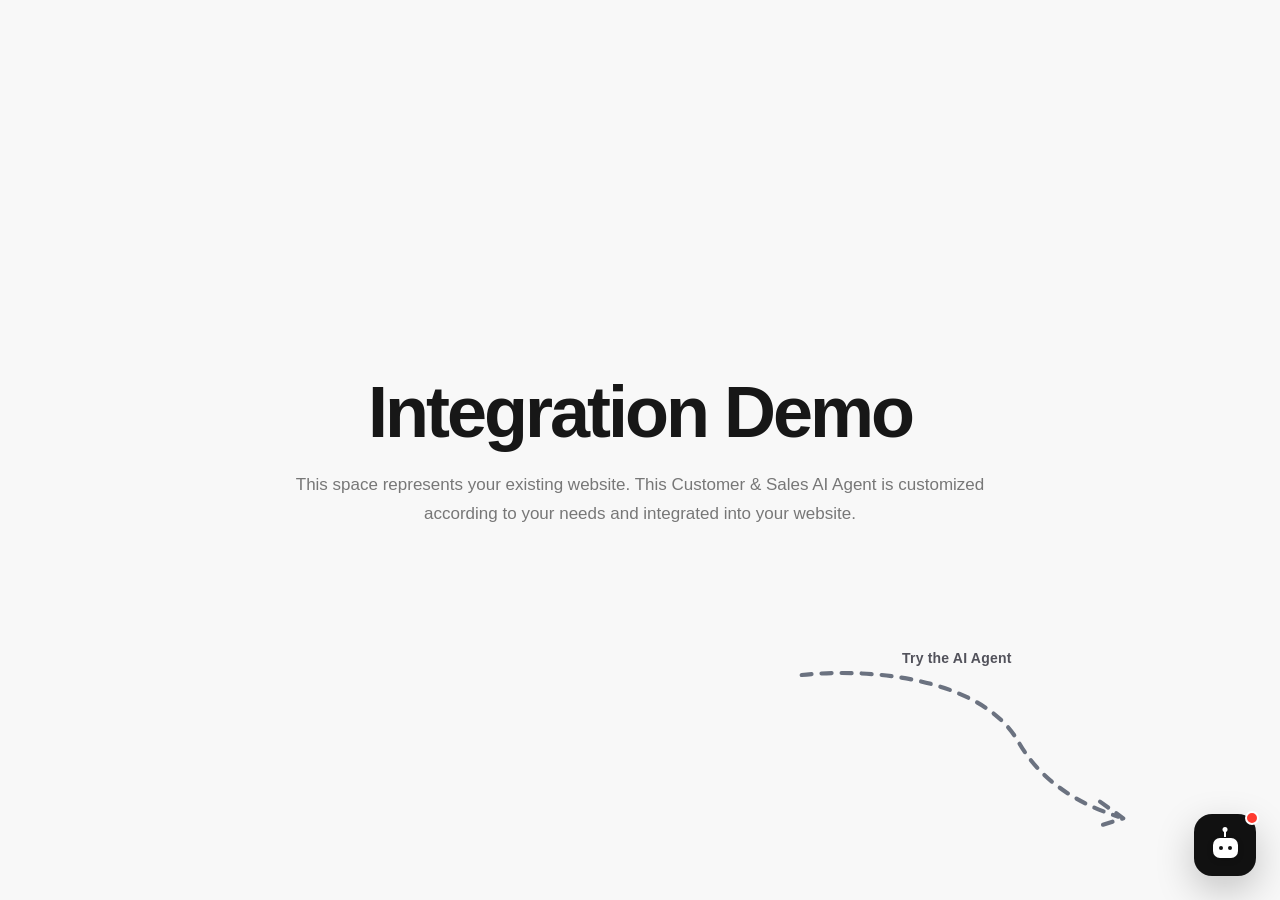
==== AIAgent/index.html @ bfc2c6ef "Ai agents added" ====
<!DOCTYPE html>
<html lang="en">
<head>
    <meta charset="UTF-8">
    <meta
        name="viewport"
        content="width=device-width, initial-scale=1.0"
    >

    <title>Customer & Sales AI Agent DEMO</title>

    <link rel="stylesheet" href="style.css">
</head>

<body>

    <!-- Demo website content -->
    <main class="demo-page">

        <h1>Integration Demo</h1>

        <p>
            This space represents your existing website. 
            This Customer & Sales AI Agent is customized according to 
            your needs and integrated into your website.
        </p>

        <!-- Fancy arrow pointing toward AI Agent -->
        <div class="demo-arrow">

            <span class="demo-arrow-label">
                Try the AI Agent
            </span>

            <svg
                viewBox="0 0 220 120"
                xmlns="http://www.w3.org/2000/svg"
                aria-hidden="true"
            >
                <path
                    d="M 15 15
                    C 65 10, 125 20, 145 55
                    C 158 78, 180 92, 205 100"
                />

                <path
                    class="arrow-head"
                    d="M 194 91 L 208 101 L 192 106"
                />
            </svg>

        </div>

    </main>


    <!-- =========================
         AI AGENT
    ========================== -->

    <!-- Floating button -->
    <button
    id="agentLauncher"
    class="agent-launcher"
    aria-label="Open AI Assistant"
>

        <span class="launcher-robot">

            <span class="launcher-antenna"></span>

            <span class="launcher-face">
                <span></span>
                <span></span>
            </span>

        </span>

        <span
            id="launcherBadge"
            class="launcher-badge"
        ></span>

    </button>


    <!-- Chat window -->
    <section
        id="chatWidget"
        class="chat-widget hidden"
    >

        <!-- Header -->
        <header class="chat-header">

            <div class="agent-brand">

                <div class="agent-logo">
                    <span id="agentLogo" class="ai-robot">
                        <span class="robot-antenna"></span>
                        <span class="robot-face">
                            <span class="robot-eye"></span>
                            <span class="robot-eye"></span>
                        </span>
                    </span>
                </div>

                <div>
                    <h3 id="agentName">
                        AI Assistant
                    </h3>

                    <span class="agent-status">
                        ● Online
                    </span>
                </div>

            </div>

            <button
                id="closeChat"
                class="close-button"
                aria-label="Close chat"
            >
                ×
            </button>

        </header>


        <!-- Messages -->
        <div
            id="chatMessages"
            class="chat-messages"
        >
        </div>

        <!-- Input -->
        <form
            id="chatForm"
            class="chat-input-container"
        >

            <input
                type="text"
                id="userInput"
                placeholder="Ask me anything..."
                autocomplete="off"
            >

            <button
                type="submit"
                aria-label="Send message"
            >
                ➤
            </button>

        </form>


        <!-- Powered by / watermark -->
        <div
            id="poweredBy"
            class="ai-powered"
        >
        </div>

    </section>


    <script src="js/config.js"></script>
    <script src="js/knowledge.js"></script>
    <script src="js/agent.js"></script>
    <script src="js/app.js"></script>

</body>
</html>
---- AIAgent/style.css ----
/* =========================================================
   AI CUSTOMER & SALES AGENT
   Premium White-Label Widget
   ========================================================= */


/* =========================================================
   GLOBAL
   ========================================================= */

:root {

    --brand-primary: #111111;
    --brand-secondary: #f5f5f5;

    --text-primary: #171717;
    --text-secondary: #666666;
    --text-muted: #999999;

    --border: #e9e9e9;
    --border-dark: #dedede;

    --surface: #ffffff;
    --surface-soft: #fafafa;

    --user-message: #111111;

    --shadow-widget:
        0 24px 80px rgba(0, 0, 0, 0.16),
        0 8px 30px rgba(0, 0, 0, 0.08);

    --shadow-card:
        0 4px 18px rgba(0, 0, 0, 0.05);

    --radius-widget: 22px;

    --font:
        Inter,
        -apple-system,
        BlinkMacSystemFont,
        "Segoe UI",
        Roboto,
        Helvetica,
        Arial,
        sans-serif;
}


/* =========================================================
   PAGE DEMO
   ========================================================= */

* {
    box-sizing: border-box;
}

html,
body {
    margin: 0;
    padding: 0;

    font-family: var(--font);

    color: var(--text-primary);

    background: #f8f8f8;
}

body {
    min-height: 100vh;
}


/* =========================================================
   DEMO WEBSITE
   ========================================================= */

.demo-page {

    min-height: 100vh;

    display: flex;
    flex-direction: column;

    align-items: center;
    justify-content: center;

    text-align: center;

    padding: 40px;
}

.demo-page h1 {

    font-size: clamp(42px, 6vw, 72px);

    letter-spacing: -3px;

    margin: 0 0 18px;

    font-weight: 750;
}

.demo-page p {

    max-width: 720px;

    margin: 0;

    color: #777;

    font-size: 17px;

    line-height: 1.7;
}


/* =========================================================
   DEMO ARROW → AI AGENT
   ========================================================= */

.demo-arrow {
    position: fixed;
    right: 90px;
    bottom: 50px;
    width: 460px;
    height: 200px;
    pointer-events: none;
    z-index: 999;
}

.demo-arrow svg {
    width: 100%;
    height: 100%;
    overflow: visible;
}

.demo-arrow path {
    fill: none;
    stroke: #6b7280;
    stroke-width: 2.5;
    stroke-linecap: round;
    stroke-linejoin: round;
    stroke-dasharray: 6 6;
    marker-end: url(#arrowhead);
    animation: dashMove 1.2s linear infinite;
}

@keyframes dashMove {
    to { stroke-dashoffset: -24; }
}

.demo-arrow marker path {
    fill: #6b7280;
    stroke: none;
}

.demo-arrow span {
    position: absolute;
    top: -5px;
    left: 160px;
    font-size: 14px;
    font-weight: 600;
    color: #52525b;
    letter-spacing: 0.2px;
    white-space: nowrap;
    padding: 5px 12px;
    border-radius: 999px;
}


/* =========================================================
   ROBOT ICON — LAUNCHER
   ========================================================= */

.launcher-robot {
    position: relative;

    width: 30px;
    height: 30px;

    display: flex;
    align-items: center;
    justify-content: center;
}


/* Antenna */

.launcher-antenna {
    position: absolute;

    top: 1px;
    left: 50%;

    width: 2px;
    height: 6px;

    background: #ffffff;

    transform: translateX(-50%);
}


/* Antenna dot */

.launcher-antenna::before {
    content: "";

    position: absolute;

    width: 5px;
    height: 5px;

    border-radius: 50%;

    background: #ffffff;

    top: -4px;
    left: 50%;

    transform: translateX(-50%);
}


/* Robot face */

.launcher-face {
    position: relative;

    width: 25px;
    height: 20px;

    margin-top: 5px;

    border-radius: 7px;

    background: #ffffff;

    display: flex;

    align-items: center;
    justify-content: center;

    gap: 5px;

    box-shadow:
        0 2px 6px rgba(0, 0, 0, 0.15);
}


/* Robot eyes */

.launcher-face span {

    width: 4px;
    height: 4px;

    border-radius: 50%;

    background: #111111;
}

/* =========================================================
   AI ROBOT AVATAR
   ========================================================= */

.ai-robot {
    position: relative;

    width: 28px;
    height: 28px;

    display: flex;
    align-items: center;
    justify-content: center;
}


/* =========================================================
   ANTENNA
   ========================================================= */

.robot-antenna {
    position: absolute;

    top: 1px;
    left: 50%;

    width: 2px;
    height: 5px;

    background: #ffffff;

    transform: translateX(-50%);
}


/* Antenna dot */

.robot-antenna::before {
    content: "";

    position: absolute;

    width: 5px;
    height: 5px;

    border-radius: 50%;

    background: #ffffff;

    top: -4px;
    left: 50%;

    transform: translateX(-50%);
}


/* =========================================================
   ROBOT FACE
   ========================================================= */

.robot-face {
    position: absolute;

    top: 7px;
    left: 50%;

    width: 24px;
    height: 19px;

    transform: translateX(-50%);

    border-radius: 7px;

    background: #ffffff;

    display: flex;
    align-items: center;
    justify-content: center;

    gap: 5px;

    box-shadow:
        0 2px 5px rgba(0, 0, 0, 0.12);
}


/* =========================================================
   ROBOT EYES
   ========================================================= */

.robot-eye {
    width: 4px;
    height: 4px;

    border-radius: 50%;

    background: #111111;
}




/* =========================================================
   FLOATING LAUNCHER
   ========================================================= */

.agent-launcher {

    position: fixed;

    right: 24px;
    bottom: 24px;

    width: 62px;
    height: 62px;

    border: none;

    border-radius: 18px;

    background: var(--brand-primary);

    color: white;

    cursor: pointer;

    display: flex;

    align-items: center;
    justify-content: center;

    font-size: 23px;

    z-index: 9999;

    box-shadow:
        0 14px 38px rgba(0, 0, 0, 0.22);

    transition:
        transform 0.25s cubic-bezier(.2,.8,.2,1),
        box-shadow 0.25s ease;
}

.agent-launcher:hover {

    transform: translateY(-4px);

    box-shadow:
        0 18px 45px rgba(0, 0, 0, 0.26);
}

.agent-launcher:active {

    transform: scale(0.95);
}


/* =========================================================
   CHAT WIDGET
   ========================================================= */

.chat-widget {

    position: fixed;

    right: 0;
    bottom: 0;

    width: 410px;
    height: 650px;

    background: var(--surface);

    border-radius:
        var(--radius-widget)
        var(--radius-widget)
        0
        0;

    overflow: hidden;

    display: flex;

    flex-direction: column;

    border: 1px solid rgba(0, 0, 0, 0.08);

    box-shadow: var(--shadow-widget);

    z-index: 9998;

    animation:
        chatOpen
        0.28s
        cubic-bezier(.2,.8,.2,1);
}


/* =========================================================
   OPEN ANIMATION
   ========================================================= */

@keyframes chatOpen {

    from {

        opacity: 0;

        transform:
            translateY(24px)
            scale(0.98);

    }

    to {

        opacity: 1;

        transform:
            translateY(0)
            scale(1);

    }
}


/* =========================================================
   HEADER
   ========================================================= */

.chat-header {

    min-height: 84px;

    padding:
        17px
        18px;

    background: var(--brand-primary);

    color: white;

    display: flex;

    align-items: center;

    justify-content: space-between;

    flex-shrink: 0;
}


/* ---------------------------------------------------------
   BRAND
   --------------------------------------------------------- */

.agent-brand {

    display: flex;

    align-items: center;

    gap: 12px;
}


/* ---------------------------------------------------------
   ASSISTANT AVATAR
   --------------------------------------------------------- */

.agent-logo {

    width: 46px;
    height: 46px;

    flex-shrink: 0;

    border-radius: 14px;

    background:
        linear-gradient(
            145deg,
            rgba(255,255,255,0.18),
            rgba(255,255,255,0.07)
        );

    border:
        1px solid
        rgba(255,255,255,0.15);

    display: flex;

    align-items: center;
    justify-content: center;

    backdrop-filter: blur(10px);

    box-shadow:
        inset 0 1px 0 rgba(255,255,255,0.12),
        0 5px 16px rgba(0,0,0,0.15);
}

.agent-logo span {

    font-size: 20px;

    line-height: 1;

    color: white;
}


/* ---------------------------------------------------------
   ASSISTANT NAME
   --------------------------------------------------------- */

.agent-brand h3 {

    margin: 0 0 4px;

    font-size: 15px;

    line-height: 1.2;

    font-weight: 650;

    letter-spacing: -0.2px;
}


/* ---------------------------------------------------------
   ONLINE STATUS
   --------------------------------------------------------- */

.agent-status {

    display: flex;

    align-items: center;

    gap: 5px;

    font-size: 11px;

    color:
        rgba(255,255,255,0.68);
}

.agent-status::first-letter {

    color: #ffffff;
}


/* =========================================================
   CLOSE BUTTON
   ========================================================= */

.close-button {

    width: 36px;
    height: 36px;

    flex-shrink: 0;

    border: none;

    border-radius: 11px;

    background:
        rgba(255,255,255,0.08);

    color: white;

    font-size: 22px;

    line-height: 1;

    cursor: pointer;

    display: flex;

    align-items: center;
    justify-content: center;

    transition:
        background 0.2s ease,
        transform 0.2s ease;
}

.close-button:hover {

    background:
        rgba(255,255,255,0.16);

    transform: scale(1.04);
}


/* =========================================================
   CHAT MESSAGES
   ========================================================= */

.chat-messages {

    flex: 1;

    min-height: 0;

    overflow-y: auto;

    padding:
        22px
        18px;

    background:
        linear-gradient(
            180deg,
            #fbfbfb 0%,
            #ffffff 100%
        );

    display: flex;

    flex-direction: column;

    gap: 14px;

    scrollbar-width: thin;

    scrollbar-color:
        #d4d4d4
        transparent;
}


/* ---------------------------------------------------------
   WEBKIT SCROLLBAR
   --------------------------------------------------------- */

.chat-messages::-webkit-scrollbar {

    width: 5px;
}

.chat-messages::-webkit-scrollbar-track {

    background: transparent;
}

.chat-messages::-webkit-scrollbar-thumb {

    background: #d4d4d4;

    border-radius: 999px;
}


/* =========================================================
   MESSAGE
   ========================================================= */

.message {

    max-width: 84%;

    padding:
        12px
        14px;

    border-radius: 16px;

    font-size: 13.5px;

    line-height: 1.55;

    word-break: break-word;

    animation:
        messageIn
        0.22s
        ease;
}


/* ---------------------------------------------------------
   MESSAGE ANIMATION
   --------------------------------------------------------- */

@keyframes messageIn {

    from {

        opacity: 0;

        transform:
            translateY(6px);

    }

    to {

        opacity: 1;

        transform:
            translateY(0);

    }
}


/* =========================================================
   AGENT MESSAGE
   ========================================================= */

.message.agent {

    align-self: flex-start;

    color: #2d2d2d;

    background: #ffffff;

    border:
        1px solid
        #eeeeee;

    border-bottom-left-radius: 6px;

    box-shadow:
        0 2px 10px rgba(0,0,0,0.025);
}


/* =========================================================
   USER MESSAGE
   ========================================================= */

.message.user {

    align-self: flex-end;

    color: #ffffff;

    background: var(--user-message);

    border:
        1px solid
        var(--user-message);

    border-bottom-right-radius: 6px;

    box-shadow:
        0 4px 12px rgba(0,0,0,0.10);
}


/* =========================================================
   QUICK ACTIONS
   ========================================================= */

.quick-actions {

    flex-shrink: 0;

    padding:
        11px
        14px;

    display: flex;

    align-items: center;

    gap: 8px;

    overflow-x: auto;

    background: #ffffff;

    border-top:
        1px solid
        #eeeeee;

    scrollbar-width: none;
}


/* REMOVE HORIZONTAL SCROLLBAR */

.quick-actions::-webkit-scrollbar {

    display: none;

    width: 0;
    height: 0;
}


/* =========================================================
   QUICK ACTION BUTTON
   ========================================================= */

.quick-action {

    flex:
        0 0 auto;

    white-space: nowrap;

    padding:
        9px
        14px;

    border:
        1px solid
        #e4e4e4;

    border-radius: 999px;

    background: #ffffff;

    color: #3c3c3c;

    font-family: inherit;

    font-size: 11.5px;

    font-weight: 500;

    cursor: pointer;

    transition:
        background 0.2s ease,
        border-color 0.2s ease,
        transform 0.2s ease,
        box-shadow 0.2s ease;
}

.quick-action:hover {

    background: #f7f7f7;

    border-color: #d2d2d2;

    transform: translateY(-1px);

    box-shadow:
        0 3px 8px rgba(0,0,0,0.04);
}

.quick-action:active {

    transform: scale(0.97);
}


/* =========================================================
   INPUT AREA
   ========================================================= */

.chat-input-container {

    flex-shrink: 0;

    padding:
        12px
        14px
        15px;

    background: #ffffff;

    border-top:
        1px solid
        #eeeeee;

    display: flex;

    align-items: center;

    gap: 9px;
}


/* =========================================================
   INPUT
   ========================================================= */

.chat-input-container input {

    flex: 1;

    min-width: 0;

    height: 48px;

    padding:
        0
        16px;

    border:
        1px solid
        #dfdfdf;

    border-radius: 15px;

    outline: none;

    background: #fafafa;

    color: #222222;

    font-family: inherit;

    font-size: 13px;

    transition:
        border-color 0.2s ease,
        background 0.2s ease,
        box-shadow 0.2s ease;
}

.chat-input-container input::placeholder {

    color: #9b9b9b;
}

.chat-input-container input:hover {

    border-color: #d1d1d1;
}

.chat-input-container input:focus {

    background: #ffffff;

    border-color: #bcbcbc;

    box-shadow:
        0 0 0 3px
        rgba(0,0,0,0.035);
}


/* =========================================================
   SEND BUTTON
   ========================================================= */

.chat-input-container button {

    width: 46px;
    height: 46px;

    flex-shrink: 0;

    border: none;

    border-radius: 14px;

    background: var(--brand-primary);

    color: white;

    font-family: inherit;

    font-size: 17px;

    cursor: pointer;

    display: flex;

    align-items: center;
    justify-content: center;

    transition:
        transform 0.2s ease,
        opacity 0.2s ease,
        box-shadow 0.2s ease;
}

.chat-input-container button:hover {

    transform: translateY(-2px);

    opacity: 0.92;

    box-shadow:
        0 6px 16px rgba(0,0,0,0.15);
}

.chat-input-container button:active {

    transform: scale(0.94);
}


/* =========================================================
   TYPING INDICATOR
   ========================================================= */

.typing {

    display: flex;

    align-items: center;

    gap: 4px;

    padding:
        13px
        15px;

    width: fit-content;
}

.typing span {

    width: 5px;
    height: 5px;

    border-radius: 50%;

    background: #999999;

    animation:
        typingBounce
        1.2s
        infinite ease-in-out;
}

.typing span:nth-child(2) {

    animation-delay: 0.15s;
}

.typing span:nth-child(3) {

    animation-delay: 0.3s;
}

@keyframes typingBounce {

    0%,
    60%,
    100% {

        transform: translateY(0);

        opacity: 0.45;
    }

    30% {

        transform: translateY(-3px);

        opacity: 1;
    }
}


/* =========================================================
   PRODUCT CARD
   ========================================================= */

.product-card {

    margin-top: 12px;

    padding: 15px;

    background: #ffffff;

    border:
        1px solid
        #e8e8e8;

    border-radius: 16px;

    box-shadow: var(--shadow-card);

    transition:
        transform 0.2s ease,
        box-shadow 0.2s ease;
}

.product-card:hover {

    transform: translateY(-1px);

    box-shadow:
        0 8px 24px rgba(0,0,0,0.07);
}


/* =========================================================
   PRODUCT NAME
   ========================================================= */

.product-card h4 {

    margin:
        0
        0
        7px;

    color: #171717;

    font-size: 14px;

    font-weight: 650;

    letter-spacing: -0.15px;
}


/* =========================================================
   PRODUCT DESCRIPTION
   ========================================================= */

.product-card p {

    margin:
        0
        12px;

    color: #666666;

    font-size: 12px;

    line-height: 1.55;
}


/* =========================================================
   PRODUCT PRICE
   ========================================================= */

.product-price {

    margin-bottom: 12px;

    color: #111111;

    font-size: 16px;

    font-weight: 700;
}


/* =========================================================
   PRODUCT CTA
   ========================================================= */

.product-cta {

    width: 100%;

    height: 38px;

    padding:
        0
        14px;

    border: none;

    border-radius: 11px;

    background: var(--brand-primary);

    color: #ffffff;

    font-family: inherit;

    font-size: 11.5px;

    font-weight: 600;

    cursor: pointer;

    display: flex;

    align-items: center;

    justify-content: center;

    gap: 6px;

    transition:
        transform 0.2s ease,
        opacity 0.2s ease,
        box-shadow 0.2s ease;
}

.product-cta:hover {

    opacity: 0.92;

    transform: translateY(-1px);

    box-shadow:
        0 5px 14px rgba(0,0,0,0.14);
}

.product-cta:active {

    transform: scale(0.98);
}


/* =========================================================
   AI POWERED LABEL
   ========================================================= */

.ai-powered {

    flex-shrink: 0;

    display: flex;

    align-items: center;

    justify-content: center;

    gap: 7px;

    padding:
        8px
        0
        11px;

    color: #999999;

    font-size: 12px;

    font-weight: 500;

    letter-spacing: 0.1px;

    background: #ffffff;
}

.ai-powered img {

    width: 17px;
    height: 17px;

    object-fit: contain;

    border-radius: 3px;

    opacity: 0.9;
}

.ai-powered span {

    line-height: 1;
}


/* =========================================================
   WELCOME / SALES INTRO
   ========================================================= */

.welcome-message {

    width: 100%;

    display: flex;

    flex-direction: column;

    align-items: center;

    text-align: center;

    padding:
        14px
        8px
        6px;

    animation:
        messageIn
        0.35s
        ease;
}


/* ---------------------------------------------------------
   WELCOME ICON
   --------------------------------------------------------- */

.welcome-icon {

    position: relative;

    overflow: hidden;

    width: 48px;
    height: 48px;

    margin-bottom: 12px;

    border-radius: 15px;

    background: var(--brand-primary);

    color: #ffffff;

    display: flex;

    align-items: center;
    justify-content: center;

    font-size: 19px;

    box-shadow:
        0 8px 20px rgba(0,0,0,0.12);
}

.robot-icon-scale {

    position: relative;

    width: 28px;
    height: 28px;

    transform: scale(1.714);

}


/* ---------------------------------------------------------
   WELCOME TITLE
   --------------------------------------------------------- */

.welcome-message h2 {

    margin:
        0
        0
        6px;

    color: #171717;

    font-size: 18px;

    font-weight: 700;

    letter-spacing: -0.4px;
}


/* ---------------------------------------------------------
   WELCOME DESCRIPTION
   --------------------------------------------------------- */

.welcome-message p {

    max-width: 280px;

    margin:
        0
        0
        17px;

    color: #777777;

    font-size: 12px;

    line-height: 1.55;
}


/* =========================================================
   WELCOME ACTION CARDS
   ========================================================= */

.welcome-actions {

    width: 100%;

    display: flex;

    flex-direction: column;

    gap: 8px;
}

.welcome-action {

    width: 100%;

    padding:
        11px
        13px;

    border:
        1px solid
        #e7e7e7;

    border-radius: 12px;

    background: #ffffff;

    color: #333333;

    font-family: inherit;

    font-size: 12px;

    font-weight: 500;

    text-align: center;

    cursor: pointer;

    display: flex;

    align-items: center;

    justify-content: center;

    transition:
        background 0.2s ease,
        border-color 0.2s ease,
        transform 0.2s ease,
        box-shadow 0.2s ease;
}

.welcome-action:hover {

    background: #fafafa;

    border-color: #d7d7d7;

    transform: translateY(-1px);

    box-shadow:
        0 4px 12px rgba(0,0,0,0.04);
}


/* =========================================================
   UTILITY
   ========================================================= */

.hidden {

    display: none !important;
}


/* =========================================================
   FOCUS ACCESSIBILITY
   ========================================================= */

button:focus-visible,
input:focus-visible {

    outline:
        2px solid
        var(--brand-primary);

    outline-offset: 2px;
}


/* =========================================================
   MOBILE
   ========================================================= */

@media (max-width: 600px) {

    .chat-widget {

        width: 100vw;

        height: 100vh;

        max-height: none;

        right: 0;

        bottom: 0;

        border-radius: 0;

        border: none;
    }


    .chat-header {

        min-height: 76px;
    }


    .agent-launcher {

        right: 16px;

        bottom: 16px;

        width: 58px;

        height: 58px;
    }


    .message {

        max-width: 88%;
    }


    .demo-page {

        padding:
            25px;
    }


    .demo-page h1 {

        letter-spacing: -2px;
    }

}


/* =========================================================
   REDUCED MOTION
   ========================================================= */

@media (prefers-reduced-motion: reduce) {

    *,
    *::before,
    *::after {

        animation-duration: 0.01ms !important;

        animation-iteration-count: 1 !important;

        transition-duration: 0.01ms !important;
    }
}

/* =========================================================
   SALES PRODUCT CARD
========================================================= */

.sales-intro,
.comparison-intro {
    margin-bottom: 10px;
}


/* Product card */

.product-card {

    margin-top: 10px;

    padding: 16px;

    background: #ffffff;

    border: 1px solid #e7e7e7;

    border-radius: 16px;

    box-shadow:
        0 6px 20px rgba(0, 0, 0, 0.06);

}


/* Header */

.product-card-header {

    display: flex;

    align-items: flex-start;

    justify-content: space-between;

    gap: 12px;

}


.product-card-header h4 {

    margin: 0;

    font-size: 16px;

    font-weight: 700;

    color: #111111;

}


.product-price {

    font-size: 16px;

    font-weight: 700;

    color: #111111;

    white-space: nowrap;

}


/* Description */

.product-description {

    margin: 10px 0 14px;

    font-size: 13px;

    line-height: 1.55;

    color: #666666;

}


/* Features */

.product-features {

    display: flex;

    flex-direction: column;

    gap: 7px;

    margin-bottom: 14px;

}


.product-feature {

    display: flex;

    align-items: center;

    gap: 8px;

    font-size: 12px;

    color: #333333;

}


.product-feature span {

    display: inline-flex;

    align-items: center;
    justify-content: center;

    width: 18px;
    height: 18px;

    border-radius: 50%;

    background: #111111;

    color: #ffffff;

    font-size: 10px;

}


/* Best for */

.product-best-for {

    display: flex;

    flex-direction: column;

    gap: 4px;

    padding: 10px;

    margin-bottom: 14px;

    background: #f7f7f7;

    border-radius: 10px;

}


.product-best-for strong {

    font-size: 11px;

    text-transform: uppercase;

    letter-spacing: 0.04em;

    color: #888888;

}


.product-best-for span {

    font-size: 12px;

    line-height: 1.4;

    color: #333333;

}


/* CTA */

.product-cta {

    width: 100%;

    padding: 11px 14px;

    border: none;

    border-radius: 10px;

    background: #111111;

    color: #ffffff;

    font-size: 13px;

    font-weight: 600;

    cursor: pointer;

    transition:
        transform 0.2s ease,
        background 0.2s ease;

}


.product-cta:hover {

    transform: translateY(-1px);

    background: #292929;

}


/* =========================================================
   COMPARISON CARD
========================================================= */

.comparison-card {

    display: flex;

    flex-direction: column;

    gap: 10px;

    margin-top: 10px;

}


.comparison-product {

    padding: 15px;

    background: #ffffff;

    border: 1px solid #e7e7e7;

    border-radius: 15px;

}


.comparison-product-name {

    font-size: 15px;

    font-weight: 700;

    color: #111111;

    margin-bottom: 5px;

}


.comparison-price {

    font-size: 18px;

    font-weight: 700;

    margin-bottom: 12px;

    color: #111111;

}


.comparison-section {

    display: flex;

    flex-direction: column;

    gap: 4px;

    margin-bottom: 11px;

}


.comparison-section strong {

    font-size: 10px;

    text-transform: uppercase;

    letter-spacing: 0.05em;

    color: #888888;

}


.comparison-section span {

    font-size: 12px;

    line-height: 1.4;

    color: #444444;

}


.comparison-features {

    display: flex;

    flex-direction: column;

    gap: 5px;

}


.comparison-features span {

    font-size: 12px;

    color: #333333;

}


.comparison-cta {

    margin-top: 4px;

}

/* =========================================================
   LAUNCHER BADGE
========================================================= */

.launcher-badge {

    position: absolute;

    top: -3px;
    right: -3px;

    width: 14px;
    height: 14px;

    border-radius: 50%;

    background: #ff3b30;

    border: 2px solid #ffffff;

    animation:
        badgePulse
        1.8s
        infinite;

}

@keyframes badgePulse {

    0% {
        box-shadow: 0 0 0 0 rgba(255, 59, 48, 0.55);
    }

    70% {
        box-shadow: 0 0 0 8px rgba(255, 59, 48, 0);
    }

    100% {
        box-shadow: 0 0 0 0 rgba(255, 59, 48, 0);
    }

}


/* =========================================================
   MESSAGE TIMESTAMP
========================================================= */

.message-time {

    margin-top: 4px;

    font-size: 10px;

    color: #aaaaaa;

}

.message.user .message-time {

    text-align: right;

    color: rgba(255, 255, 255, 0.6);

}


/* =========================================================
   PRODUCT IMAGE
========================================================= */

.product-image {

    width: 100%;

    height: 120px;

    object-fit: cover;

    border-radius: 12px;

    margin-bottom: 12px;

    background: #f2f2f2;

}

.product-image-placeholder {

    display: flex;

    align-items: center;
    justify-content: center;

    font-size: 28px;

    font-weight: 700;

    color: #bbbbbb;

    background: #f2f2f2;

}


/* =========================================================
   COMPARISON IMAGE + BADGE
========================================================= */

.comparison-image {

    width: 100%;

    height: 90px;

    object-fit: cover;

    border-radius: 10px;

    margin-bottom: 10px;

    background: #f2f2f2;

}

.comparison-image-placeholder {

    display: flex;

    align-items: center;
    justify-content: center;

    font-size: 22px;

    font-weight: 700;

    color: #bbbbbb;

    background: #f2f2f2;

}

.comparison-product-recommended {

    border-color: #111111;

    box-shadow:
        0 6px 18px rgba(0,0,0,0.08);

}

.comparison-badge {

    display: inline-block;

    margin-bottom: 8px;

    padding: 4px 9px;

    border-radius: 999px;

    background: #111111;

    color: #ffffff;

    font-size: 10px;

    font-weight: 600;

    letter-spacing: 0.02em;

}
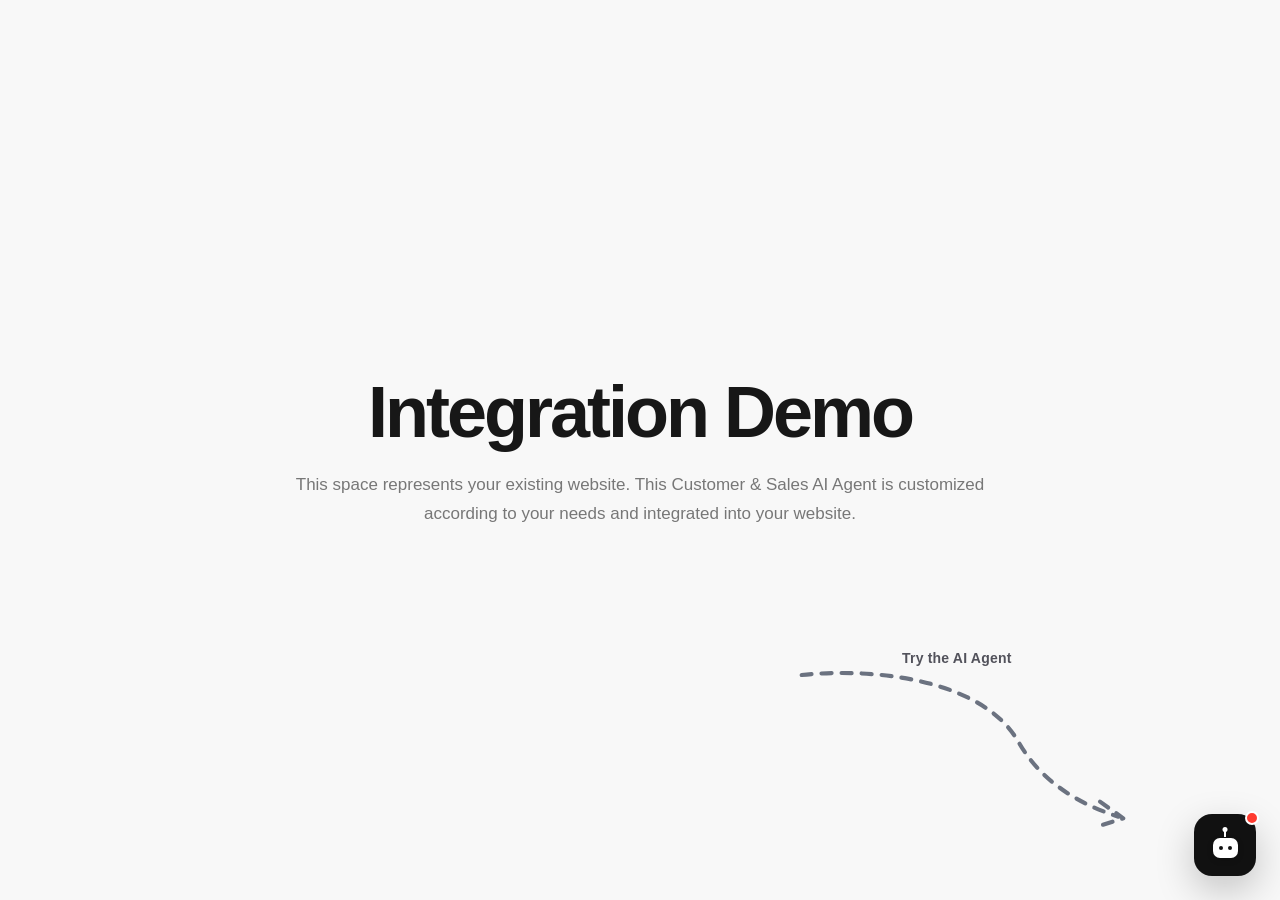
==== commit 1508a9aa: "favicon added" ====
--- a/AIAgent/index.html
+++ b/AIAgent/index.html
@@ -8,6 +8,9 @@
     >
 
     <title>Customer & Sales AI Agent DEMO</title>
+    <!-- Meyvitt Favicon -->
+    <link rel="icon" type="image/png" href="meyvitt.png">
+    <link rel="apple-touch-icon" href="meyvitt.png">
 
     <link rel="stylesheet" href="style.css">
 </head>
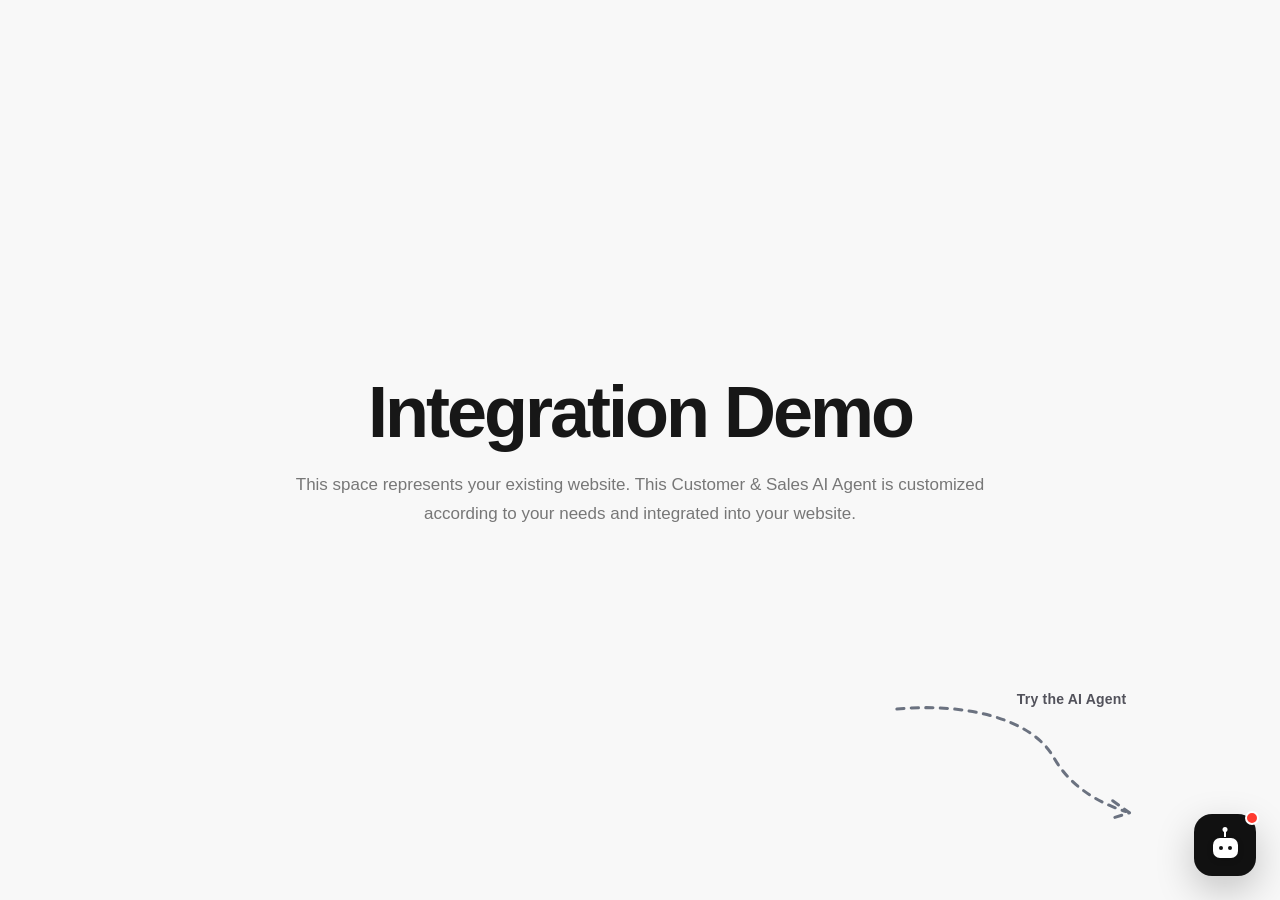
==== commit 29769e2f: "mobile friendly" ====
--- a/AIAgent/index.html
+++ b/AIAgent/index.html
@@ -4,13 +4,13 @@
     <meta charset="UTF-8">
     <meta
         name="viewport"
-        content="width=device-width, initial-scale=1.0"
+        content="width=device-width, initial-scale=1.0, interactive-widget=resizes-content"
     >
 
     <title>Customer & Sales AI Agent DEMO</title>
     <!-- Meyvitt Favicon -->
-    <link rel="icon" type="image/png" href="meyvitt.png">
-    <link rel="apple-touch-icon" href="meyvitt.png">
+    <link rel="icon" type="image/png" href="assets/meyvitt.png">
+    <link rel="apple-touch-icon" href="assets/meyvitt.png">
 
     <link rel="stylesheet" href="style.css">
 </head>
@@ -86,6 +86,13 @@
 
     </button>
 
+
+    <!-- Backdrop (mobile only) -->
+    <div
+        class="chat-backdrop"
+        id="chatBackdrop"
+        onclick="document.getElementById('closeChat').click()"
+    ></div>
 
     <!-- Chat window -->
     <section
@@ -176,5 +183,20 @@
     <script src="js/agent.js"></script>
     <script src="js/app.js"></script>
 
+    <script>
+    (function () {
+        function setAppHeight() {
+            var h = window.visualViewport ? window.visualViewport.height : window.innerHeight;
+            document.documentElement.style.setProperty('--app-vh', h + 'px');
+        }
+        setAppHeight();
+        if (window.visualViewport) {
+            window.visualViewport.addEventListener('resize', setAppHeight);
+            window.visualViewport.addEventListener('scroll', setAppHeight);
+        }
+        window.addEventListener('resize', setAppHeight);
+    })();
+    </script>
+
 </body>
 </html>
--- a/AIAgent/style.css
+++ b/AIAgent/style.css
@@ -33,6 +33,9 @@
         0 4px 18px rgba(0, 0, 0, 0.05);
 
     --radius-widget: 22px;
+
+    --widget-w: min(410px, 94vw);
+    --widget-h: clamp(420px, 88dvh, 650px);
 
     --font:
         Inter,
@@ -121,10 +124,11 @@
 
 .demo-arrow {
     position: fixed;
-    right: 90px;
-    bottom: 50px;
-    width: 460px;
-    height: 200px;
+    right: clamp(40px, 8vw, 110px);
+    bottom: clamp(40px, 7vh, 60px);
+    width: clamp(220px, 26vw, 460px);
+    aspect-ratio: 460 / 200;
+    height: auto;
     pointer-events: none;
     z-index: 999;
 }
@@ -371,8 +375,8 @@
 
     position: fixed;
 
-    right: 24px;
-    bottom: 24px;
+    right: max(24px, env(safe-area-inset-right));
+    bottom: max(24px, env(safe-area-inset-bottom));
 
     width: 62px;
     height: 62px;
@@ -429,8 +433,8 @@
     right: 0;
     bottom: 0;
 
-    width: 410px;
-    height: 650px;
+    width: var(--widget-w);
+    height: var(--widget-h);
 
     background: var(--surface);
 
@@ -956,6 +960,8 @@
 
     height: 48px;
 
+    font-size: max(13px, 16px); /* prevents iOS auto-zoom on focus */
+
     padding:
         0
         16px;
@@ -974,7 +980,7 @@
 
     font-family: inherit;
 
-    font-size: 13px;
+    font-size: 16px;
 
     transition:
         border-color 0.2s ease,
@@ -1528,65 +1534,258 @@
 
 
 /* =========================================================
+   TABLET
+   ========================================================= */
+
+@media (max-width: 900px) and (min-width: 601px) {
+
+    .chat-widget {
+        width: min(380px, 92vw);
+        height: min(600px, 82dvh);
+    }
+
+    .demo-arrow {
+        right: 60px;
+        bottom: 100px;
+        width: clamp(180px, 30vw, 300px);
+        height: clamp(90px, 14vh, 150px);
+    }
+
+    .demo-arrow span {
+        font-size: 12px;
+        padding: 4px 10px;
+    }
+
+    .agent-launcher {
+        width: 56px;
+        height: 56px;
+    }
+}
+
+
+/* =========================================================
    MOBILE
    ========================================================= */
 
 @media (max-width: 600px) {
 
+    .demo-page {
+        padding: 20px 16px;
+    }
+
+    .demo-page h1 {
+        letter-spacing: -2px;
+    }
+
+    .demo-page p {
+        font-size: 15px;
+    }
+
+    .demo-arrow {
+        right: 20px;
+        bottom: 88px;
+        width: 90px;
+        height: 60px;
+    }
+
+    .demo-arrow svg {
+        display: none;
+    }
+
+    .demo-arrow span {
+        top: auto;
+        bottom: 0;
+        left: auto;
+        right: 0;
+        font-size: 11px;
+        padding: 4px 9px;
+    }
+
+    .agent-launcher {
+        right: max(16px, env(safe-area-inset-right));
+        bottom: max(16px, env(safe-area-inset-bottom));
+        width: 58px;
+        height: 58px;
+    }
+
     .chat-widget {
-
         width: 100vw;
-
-        height: 100vh;
-
-        max-height: none;
-
+        height: calc(var(--app-vh, 100dvh) - max(28px, env(safe-area-inset-top) + 14px));
         right: 0;
-
         bottom: 0;
-
-        border-radius: 0;
-
         border: none;
-    }
-
+        /* keeps the top-rounded corners from the default rule instead of squaring them off */
+    }
 
     .chat-header {
-
-        min-height: 76px;
-    }
-
+        min-height: 68px;
+        padding: 14px 16px;
+    }
+
+    .agent-logo {
+        width: 38px;
+        height: 38px;
+        border-radius: 11px;
+    }
+
+    .chat-messages {
+        padding: 16px 14px;
+    }
+
+    .message {
+        max-width: 88%;
+    }
+
+    .quick-actions {
+        padding: 9px 12px;
+    }
+
+    .quick-action {
+        padding: 8px 12px;
+        font-size: 11px;
+    }
+
+    .chat-input-container {
+        padding: 10px 12px max(13px, env(safe-area-inset-bottom));
+    }
+
+    .chat-input-container input {
+        height: 44px;
+        font-size: 13px;
+    }
+
+    .chat-input-container button {
+        width: 42px;
+        height: 42px;
+    }
+
+    .welcome-icon {
+        width: 42px;
+        height: 42px;
+    }
+
+    .product-card,
+    .comparison-product {
+        padding: 13px;
+    }
+
+    .product-image {
+        height: 100px;
+    }
+
+    .comparison-image {
+        height: 80px;
+    }
+}
+
+
+/* =========================================================
+   SHORT / LANDSCAPE PHONES
+   (prevents header + welcome content from getting
+   squeezed out on landscape mobile)
+   ========================================================= */
+
+@media (max-height: 500px) and (orientation: landscape) {
+
+    .chat-header {
+        min-height: 56px;
+        padding: 10px 16px;
+    }
+
+    .agent-logo {
+        width: 34px;
+        height: 34px;
+    }
+
+    .welcome-icon {
+        width: 34px;
+        height: 34px;
+        margin-bottom: 6px;
+    }
+
+    .welcome-message {
+        padding: 8px 8px 4px;
+    }
+
+    .welcome-message p {
+        margin-bottom: 8px;
+    }
+
+    .chat-messages {
+        padding: 10px 14px;
+        gap: 8px;
+    }
+
+    .quick-actions {
+        padding: 6px 12px;
+    }
+
+    .chat-input-container {
+        padding: 8px 12px max(8px, env(safe-area-inset-bottom));
+    }
+
+    .chat-input-container input,
+    .chat-input-container button {
+        height: 40px;
+    }
+}
+
+
+/* =========================================================
+   VERY SMALL PHONES
+   ========================================================= */
+
+@media (max-width: 360px) {
+
+    .demo-page h1 {
+        letter-spacing: -1px;
+    }
+
+    .welcome-message h2 {
+        font-size: 16px;
+    }
+
+    .welcome-message p {
+        max-width: 240px;
+        font-size: 11.5px;
+    }
+
+    .quick-action {
+        padding: 7px 10px;
+        font-size: 10.5px;
+    }
 
     .agent-launcher {
-
-        right: 16px;
-
-        bottom: 16px;
-
-        width: 58px;
-
-        height: 58px;
-    }
-
-
-    .message {
-
-        max-width: 88%;
-    }
-
-
-    .demo-page {
-
-        padding:
-            25px;
-    }
-
-
-    .demo-page h1 {
-
-        letter-spacing: -2px;
-    }
-
+        width: 54px;
+        height: 54px;
+        font-size: 20px;
+    }
+}
+
+
+/* =========================================================
+   MOBILE BACKDROP
+   ========================================================= */
+
+.chat-backdrop {
+    display: none;
+}
+
+@media (max-width: 600px) {
+
+    body:has(#chatWidget:not(.hidden)) .chat-backdrop {
+        display: block;
+        position: fixed;
+        inset: 0;
+        background: rgba(0, 0, 0, 0.45);
+        z-index: 9997;
+        animation: backdropIn 0.25s ease;
+    }
+}
+
+@keyframes backdropIn {
+    from { opacity: 0; }
+    to { opacity: 1; }
 }
 
 
